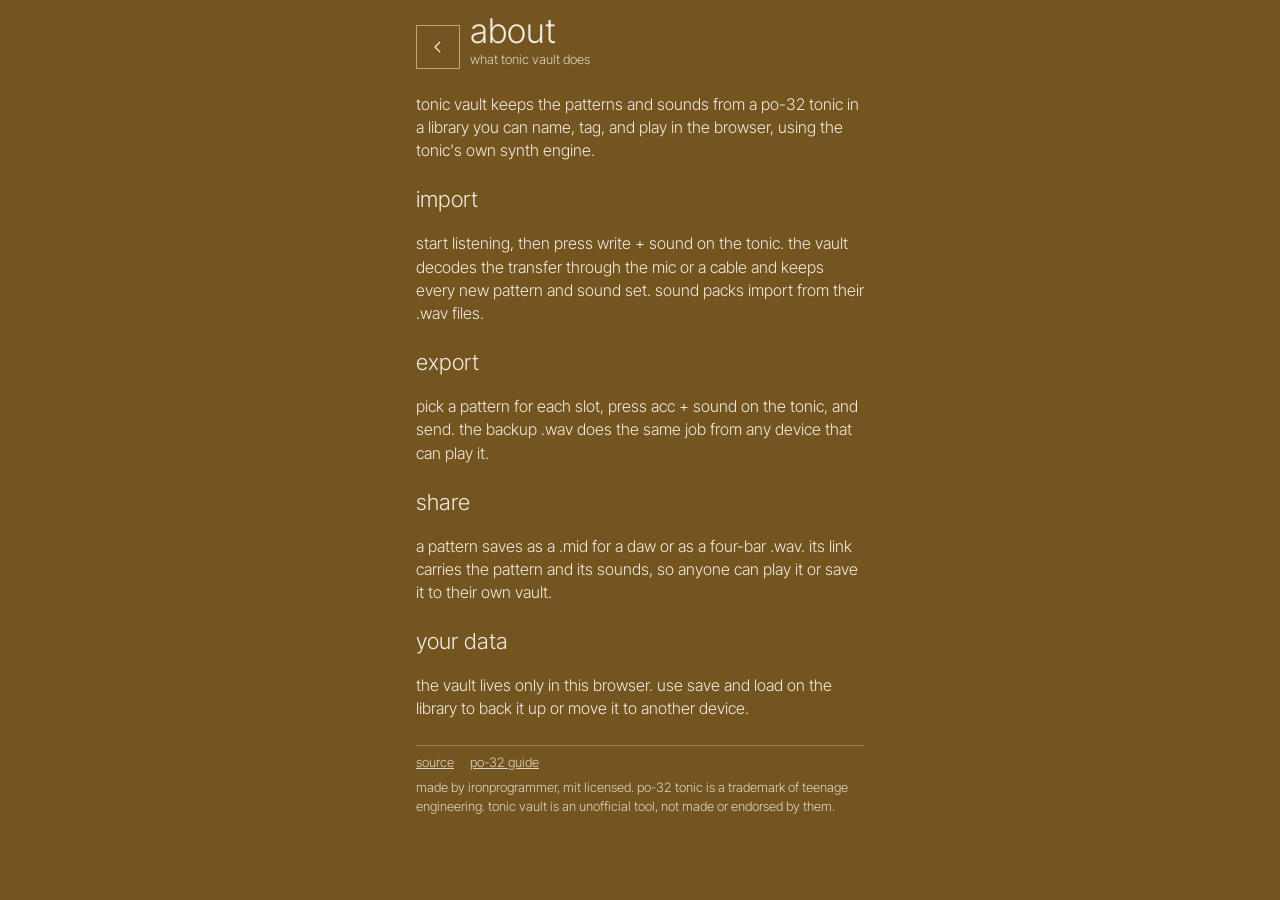
==== web/about.html @ 33178fad "Save a shared link to your vault, move the link button below the pattern, and add an about page Link" ====
<!doctype html>
<html lang="en">
<head>
<meta charset="utf-8">
<meta name="viewport" content="width=device-width, initial-scale=1">
<title>Tonic vault about</title>
<link rel="preconnect" href="https://fonts.googleapis.com">
<link rel="stylesheet" href="https://fonts.googleapis.com/css2?family=Inter+Tight:wght@300;400;500&display=swap">
<link rel="icon" href="icons/app.svg">
<link rel="apple-touch-icon" href="icons/apple-touch-icon.png">
<link rel="manifest" href="manifest.webmanifest">
<meta name="theme-color" content="#74541f">
<script>navigator.serviceWorker?.register('sw.js');</script>
<link rel="stylesheet" href="style.css">
</head>
<body>
<main>

<header class="top split">
	<a href="./" class="square" aria-label="back to library"><svg width="16" height="16" viewBox="0 0 16 16" fill="none" stroke="currentColor" stroke-width="1.3" aria-hidden="true"><path d="M10 3 5 8l5 5"/></svg></a>
	<div class="grow">
		<h1>about</h1>
		<p class="dim small">what tonic vault does</p>
	</div>
</header>

<div class="stack">
	<section>
		<p>tonic vault keeps the patterns and sounds from a po-32 tonic in a library you can name, tag, and play in the browser, using the tonic's own synth engine.</p>
	</section>
	<section>
		<h2>import</h2>
		<p>start listening, then press write + sound on the tonic. the vault decodes the transfer through the mic or a cable and keeps every new pattern and sound set. sound packs import from their .wav files.</p>
	</section>
	<section>
		<h2>export</h2>
		<p>pick a pattern for each slot, press acc + sound on the tonic, and send. the backup .wav does the same job from any device that can play it.</p>
	</section>
	<section>
		<h2>share</h2>
		<p>a pattern saves as a .mid for a daw or as a four-bar .wav. its link carries the pattern and its sounds, so anyone can play it or save it to their own vault.</p>
	</section>
	<section>
		<h2>your data</h2>
		<p>the vault lives only in this browser. use save and load on the library to back it up or move it to another device.</p>
	</section>
	<footer class="links small">
		<a href="https://github.com/ironprogrammer/tonic-vault" target="_blank" rel="noopener">source</a>
		<a href="https://teenage.engineering/guides/po-32/en" target="_blank" rel="noopener">po-32 guide</a>
		<p class="dim">made by ironprogrammer, mit licensed. po-32 tonic is a trademark of teenage engineering. tonic vault is an unofficial tool, not made or endorsed by them.</p>
	</footer>
</div>

</main>
</body>
</html>
---- web/style.css ----
:root {
	--ground: #74541f;
	--cream: #efebe1;
	--dim: #dcd5c4;
	--line: rgba(239, 235, 225, 0.55);
	--faint: rgba(239, 235, 225, 0.3);
}

* { box-sizing: border-box; }
[hidden] { display: none !important; }

body {
	margin: 0;
	background: var(--ground);
	color: var(--cream);
	font-family: 'Inter Tight', system-ui, sans-serif;
	font-weight: 300;
}

main {
	max-width: 480px;
	margin: 0 auto;
	padding: 14px 16px 40px;
	display: flex;
	flex-direction: column;
	gap: 24px;
}

h1 { margin: 0; font-size: 34px; font-weight: 300; line-height: 1; }
.title { display: flex; align-items: center; gap: 10px; }
h2 { margin: 0 0 10px; font-size: 22px; font-weight: 300; }
section { display: flex; flex-direction: column; gap: 10px; }
section > h2:not(:first-child) { margin-top: 14px; }
p { margin: 0; line-height: 1.45; }
.dim { color: var(--dim); }
.small { font-size: 13px; }
.big { font-size: 22px; font-weight: 400; }
.split { display: flex; justify-content: space-between; align-items: baseline; }

button, select, input { font-family: inherit; font-weight: 400; font-size: 15px; }
button { height: 52px; cursor: pointer; }
.primary { border: none; background: var(--cream); color: var(--ground); }
.primary:disabled { opacity: 0.5; cursor: default; }
.outline { border: 1px solid var(--line); background: transparent; color: var(--cream); height: 48px; }
.outline-dark { border: 1px solid var(--ground); background: transparent; color: var(--ground); height: 48px; }
.link { border: none; background: transparent; color: var(--cream); height: 44px; text-decoration: underline; }

.row { display: flex; align-items: center; justify-content: space-between; gap: 8px; min-height: 44px; border-bottom: 1px solid var(--line); }
.row select { color-scheme: dark; flex: 1; max-width: 280px; height: 40px; border: none; background: transparent; color: var(--cream); font-weight: 300; text-align: right; }

.combo { display: flex; flex-direction: column; align-items: center; gap: 12px; padding: 20px 12px 16px; border: 1px solid var(--line); }
.keys { display: flex; align-items: center; gap: 14px; }
.keys > span:not(.plus) { display: flex; flex-direction: column; align-items: center; gap: 6px; font-size: 17px; }
.plus { font-size: 32px; padding-bottom: 26px; }

.panel { padding: 16px; background: var(--cream); color: var(--ground); gap: 12px; }
.panel .dim { color: var(--ground); }
.meter { display: flex; align-items: center; gap: 2px; height: 52px; }
.meter span { flex: 1; background: var(--ground); min-height: 2px; }
.stages { display: flex; flex-direction: column; gap: 7px; }
.stage { display: grid; grid-template-columns: 70px minmax(0, 1fr) 48px; gap: 8px; align-items: center; font-size: 13px; font-weight: 400; }
.bar { height: 8px; border: 1px solid var(--ground); }
.bar span { display: block; height: 6px; background: var(--ground); }
.stage .count { text-align: right; }

.tiles { display: grid; grid-template-columns: repeat(3, minmax(0, 1fr)); border-top: 1px solid var(--line); border-left: 1px solid var(--line); }
.tile { display: flex; flex-direction: column; gap: 2px; padding: 10px; border-right: 1px solid var(--line); border-bottom: 1px solid var(--line); font-size: 13px; }
.tile.on { background: var(--cream); color: var(--ground); font-weight: 400; }
.num { font-size: 40px; line-height: 1.05; font-weight: 300; }

.name-row { display: flex; align-items: center; gap: 10px; padding: 12px 0; border-bottom: 1px solid var(--faint); }
.name-row .slot { width: 42px; flex-shrink: 0; display: flex; flex-direction: column; line-height: 1; }
.name-row .slot b { font-size: 24px; font-weight: 300; }
.name-row input[type="text"] { flex: 1; min-width: 0; height: 44px; padding: 0; border: none; border-bottom: 1px solid var(--line); background: transparent; color: var(--cream); font-weight: 300; font-size: 19px; }
.name-row input::placeholder { color: var(--dim); }
.name-row.skipped .slot, .name-row.skipped input[type="text"] { opacity: 0.4; }
#name-list { border-top: 1px solid var(--line); }

a { color: var(--cream); }
.top { display: flex; gap: 10px; }
.top.split { align-items: flex-end; }
main > p:empty { display: none; }
.center { align-items: center; }
.grow { flex: 1; min-width: 0; display: flex; flex-direction: column; gap: 2px; }
.tiny { font-size: 10px; }
.ellipsis { white-space: nowrap; overflow: hidden; text-overflow: ellipsis; max-width: 100%; }
.stack { display: flex; flex-direction: column; gap: 24px; }
.visually-hidden { position: absolute; width: 1px; height: 1px; overflow: hidden; clip: rect(0 0 0 0); }
.badge { background: var(--cream); color: var(--ground); padding: 1px 6px; font-size: 12px; font-weight: 400; white-space: nowrap; }

.square { width: 44px; height: 44px; flex-shrink: 0; display: flex; align-items: center; justify-content: center; padding: 0; border: 1px solid var(--line); background: transparent; color: var(--cream); }
.square.dark { border-color: var(--ground); color: var(--ground); }
.round { width: 44px; height: 44px; flex-shrink: 0; display: flex; align-items: center; justify-content: center; padding: 0; border: 1px solid var(--line); border-radius: 22px; background: transparent; color: var(--cream); }
.round.playing { background: var(--cream); color: var(--ground); }
.round:disabled, .play-big:disabled { opacity: 0.35; cursor: default; }
.icon-text { display: flex; align-items: center; gap: 6px; height: 44px; padding: 0 12px; }
.button-like { display: flex; align-items: center; justify-content: center; font-weight: 400; font-size: 15px; cursor: pointer; }
.pair { flex-direction: row; }
.pair > * { flex: 1; }

.actions { display: grid; grid-template-columns: repeat(2, minmax(0, 1fr)); gap: 10px; }
.action { display: flex; flex-direction: column; gap: 12px; padding: 14px 12px 12px; border: 1px solid var(--line); text-decoration: none; }
.action.disabled { opacity: 0.45; }
.action img { pointer-events: none; }
.action .big { font-weight: 300; line-height: 1; }
.small-keys { display: flex; align-items: center; gap: 4px; font-size: 20px; }

.kit { display: grid; grid-template-columns: repeat(4, minmax(0, 1fr)); border-top: 1px solid var(--line); border-left: 1px solid var(--line); }
.kit button { display: flex; align-items: center; height: auto; min-height: 48px; padding: 6px 9px; border: none; border-right: 1px solid var(--line); border-bottom: 1px solid var(--line); background: transparent; color: var(--cream); text-align: left; font-weight: 300; font-size: 17px; }
.kit button:active { background: var(--cream); color: var(--ground); }

.chips { display: flex; gap: 6px; }
.chips.wrap { flex-wrap: wrap; }
#filters { flex-wrap: wrap; justify-content: flex-end; margin-left: 12px; }
.chip { white-space: nowrap; height: 32px; padding: 0 10px; border: 1px solid var(--line); border-radius: 16px; background: transparent; color: var(--cream); font-size: 12px; }
.chip.on { border-color: var(--cream); background: var(--cream); color: var(--ground); }
.chip.add { width: 90px; border-style: dashed; font-family: inherit; font-weight: 400; font-size: 13px; }
.chip.add::placeholder { color: var(--cream); }
.chip.suggest { border-style: dashed; color: var(--dim); }

.search { width: 100%; height: 40px; margin-bottom: 8px; padding: 0; border: none; border-bottom: 1px solid var(--line); background: transparent; color: var(--cream); font: inherit; font-weight: 300; font-size: 17px; }
.search::placeholder { color: var(--dim); }
.search:focus { outline: none; border-bottom-color: var(--cream); }
.search::-webkit-search-cancel-button { -webkit-appearance: none; width: 14px; height: 14px; background: var(--cream); -webkit-mask: url("data:image/svg+xml,%3Csvg xmlns='http://www.w3.org/2000/svg' viewBox='0 0 14 14'%3E%3Cpath d='M2 2l10 10M12 2 2 12' stroke='black' stroke-width='1.5'/%3E%3C/svg%3E") center / contain no-repeat; cursor: pointer; }
#patterns { border-top: none; }
.list { display: flex; flex-direction: column; border-top: 1px solid var(--line); }
.pattern-row { display: flex; align-items: center; gap: 8px; padding: 10px 2px; border-bottom: 1px solid var(--faint); }
.pattern-row.selected { background: rgba(239, 235, 225, 0.1); }
.check { display: flex; align-items: center; justify-content: center; width: 32px; height: 44px; flex-shrink: 0; }
.check input { width: 20px; height: 20px; margin: 0; accent-color: var(--cream); }
.pattern-link { flex: 1; min-width: 0; display: flex; flex-direction: column; gap: 7px; text-decoration: none; }
.pattern-link .name { font-size: 17px; }
.pattern-link .split { gap: 8px; }
.meta { display: flex; gap: 6px; align-items: center; }
.strip { display: grid; grid-template-columns: repeat(16, minmax(0, 1fr)); gap: 2px; }
.strip span { height: 12px; border: 1px solid rgba(239, 235, 225, 0.35); }
.strip span:nth-child(4n):not(:last-child) { margin-right: 3px; }
.strip .hit { border-color: var(--cream); background: var(--cream); }
.strip .accent, .grid .accent, .legend .accent { border-color: var(--cream); background: repeating-linear-gradient(135deg, var(--cream) 0 1.5px, transparent 1.5px 3.5px); }

.set-row { display: flex; align-items: center; gap: 10px; min-height: 60px; padding: 0 2px; border-bottom: 1px solid var(--faint); }
.inline-name { height: 30px; padding: 0; border: none; background: transparent; color: var(--cream); font-weight: 300; font-size: 17px; }
.inline-name::placeholder { color: var(--cream); }

.selection { position: sticky; bottom: 16px; display: flex; align-items: center; gap: 8px; padding: 8px 8px 8px 16px; background: var(--cream); color: var(--ground); }
.selection span { flex: 1; font-size: 15px; font-weight: 400; }

.title-input { width: 100%; height: 52px; padding: 0; border: none; border-bottom: 1px solid var(--line); background: transparent; color: var(--cream); font-weight: 300; font-size: 34px; }
.title-input::placeholder, .field input::placeholder { color: var(--dim); }
.grid-box { padding: 12px 10px; border: 1px solid var(--line); }
.grid { display: grid; grid-template-columns: 54px repeat(16, minmax(0, 1fr)); gap: 3px; align-items: center; }
.grid .num { font-size: 9px; text-align: center; color: var(--dim); }
.grid .num.now { color: var(--cream); font-weight: 500; }
.grid .gap { margin-right: 3px; }
.row-label { display: flex; flex-direction: column; line-height: 1.15; font-size: 12px; min-width: 0; }
.row-label.rule { font-size: 13px; }
.grid .rule { margin-top: 6px; }
.step { height: 26px; border: 1px solid var(--faint); display: flex; align-items: center; justify-content: center; }
.step.short { height: 14px; }
.step.now { border-color: var(--cream); background: rgba(239, 235, 225, 0.18); }
.step.hit, .legend .hit { border-color: var(--cream); background: var(--cream); color: var(--ground); }
.step b, .legend b { font-size: 10px; font-weight: 500; }
.dot { width: 6px; height: 6px; border-radius: 3px; background: var(--ground); }
.step.fx::after, .legend .fx::after { content: ''; width: 100%; height: 2px; background: var(--cream); }
.legend { display: flex; flex-wrap: wrap; gap: 14px; padding-top: 6px; }
.legend span { display: flex; align-items: center; gap: 5px; }
.legend i { width: 11px; height: 11px; border: 1px solid var(--line); display: flex; align-items: center; justify-content: center; }
.legend b { font-size: 8px; }
.legend .dot { width: 4px; height: 4px; }

.transport { flex-direction: row; align-items: center; gap: 16px; }
.play-big { width: 72px; height: 72px; flex-shrink: 0; border: none; border-radius: 36px; background: var(--cream); color: var(--ground); display: flex; align-items: center; justify-content: center; }
.play-big svg { width: 24px; height: 24px; }
.field { flex: 1; min-width: 0; display: flex; flex-direction: column; gap: 2px; }
.field input { color-scheme: dark; width: 100%; height: 44px; padding: 0; border: none; border-bottom: 1px solid var(--line); background: transparent; color: var(--cream); font-weight: 300; font-size: 28px; }
.nowrap { white-space: nowrap; }

.header-actions { display: flex; gap: 8px; }
#share-link .icon-text { justify-content: center; }
.set-row.selected { background: rgba(239, 235, 225, 0.1); }
.set-row .meta { flex-wrap: wrap; }
.links { display: flex; flex-wrap: wrap; gap: 8px 16px; padding-top: 8px; border-top: 1px solid var(--faint); }
.links a { color: var(--dim); }
.links p { flex-basis: 100%; margin: 0; }

.connections { display: grid; grid-template-columns: repeat(2, minmax(0, 1fr)); gap: 10px; }
.connection { display: flex; flex-direction: column; align-items: center; gap: 10px; height: auto; padding: 16px 8px 12px; border: 1px solid var(--line); background: transparent; color: var(--cream); font-weight: 300; }
.connection .label { font-size: 17px; font-weight: 400; }
.connection[aria-pressed="true"] { border-color: var(--cream); background: var(--cream); color: var(--ground); }
.kit button:disabled { opacity: 0.35; }
.kit button.named { flex-direction: column; align-items: flex-start; gap: 2px; padding: 6px 7px; font-size: 13px; }

.center-text { text-align: center; }
.center-content { justify-content: center; }
.slots { display: grid; grid-template-columns: repeat(4, minmax(0, 1fr)); border-top: 1px solid var(--line); border-left: 1px solid var(--line); }
.slots .slot { display: flex; flex-direction: column; align-items: flex-start; gap: 2px; height: auto; min-height: 66px; padding: 6px 7px; border: none; border-right: 1px solid var(--line); border-bottom: 1px solid var(--line); background: transparent; color: rgba(239, 235, 225, 0.5); text-align: left; font-weight: 300; min-width: 0; }
.slots .slot .n { font-size: 18px; line-height: 1; margin-bottom: auto; }
.slots .slot .name { font-size: 12px; font-weight: 400; line-height: 1.2; max-width: 100%; overflow-wrap: anywhere; }
.slots .slot .was { font-size: 10px; line-height: 1.2; opacity: 0.8; max-width: 100%; overflow-wrap: anywhere; }
.slots .slot.filled { background: var(--cream); color: var(--ground); }
.slots .slot.picking { outline: 2px solid var(--cream); outline-offset: -4px; }
.slots .slot.filled.picking { outline-color: var(--ground); }
.pending { display: flex; align-items: center; gap: 8px; padding: 0 0 0 12px; background: var(--cream); color: var(--ground); font-size: 14px; font-weight: 400; }
.pending span { flex: 1; padding: 10px 0; }
.pending .link { color: var(--ground); }
.picker { display: flex; flex-direction: column; gap: 8px; padding: 12px; border: 1px solid var(--line); }
.picker .list { max-height: 50vh; overflow-y: auto; }
.pick-row { display: flex; flex-direction: column; align-items: flex-start; gap: 2px; height: auto; min-height: 52px; padding: 8px 4px; border: none; border-bottom: 1px solid var(--faint); background: transparent; color: var(--cream); text-align: left; font-weight: 300; font-size: 16px; }
.pick-row.on { background: var(--cream); color: var(--ground); }
.pick-row.on .dim { color: var(--ground); }
.option { display: flex; align-items: center; gap: 10px; min-height: 56px; border-bottom: 1px solid var(--faint); }
.option input { width: 20px; height: 20px; margin: 0; accent-color: var(--cream); flex-shrink: 0; }
.option select { color-scheme: dark; max-width: 40%; height: 36px; border: 1px solid var(--line); background: transparent; color: var(--cream); font-weight: 300; }
.option select:disabled { opacity: 0.4; }
.row-connection { flex-direction: row; justify-content: flex-start; min-height: 56px; padding: 6px 10px; font-size: 15px; font-weight: 400; }
.progress { display: grid; grid-template-columns: repeat(16, minmax(0, 1fr)); gap: 3px; }
.progress span { height: 18px; border: 1px solid var(--ground); }
.progress .on { background: var(--ground); }
.selection .add { display: flex; align-items: center; height: 44px; padding: 0 14px; border: none; background: var(--ground); color: var(--cream); font-size: 14px; }
.outline:disabled { opacity: 0.4; cursor: default; }
.pattern-link .split > .dim { white-space: nowrap; }
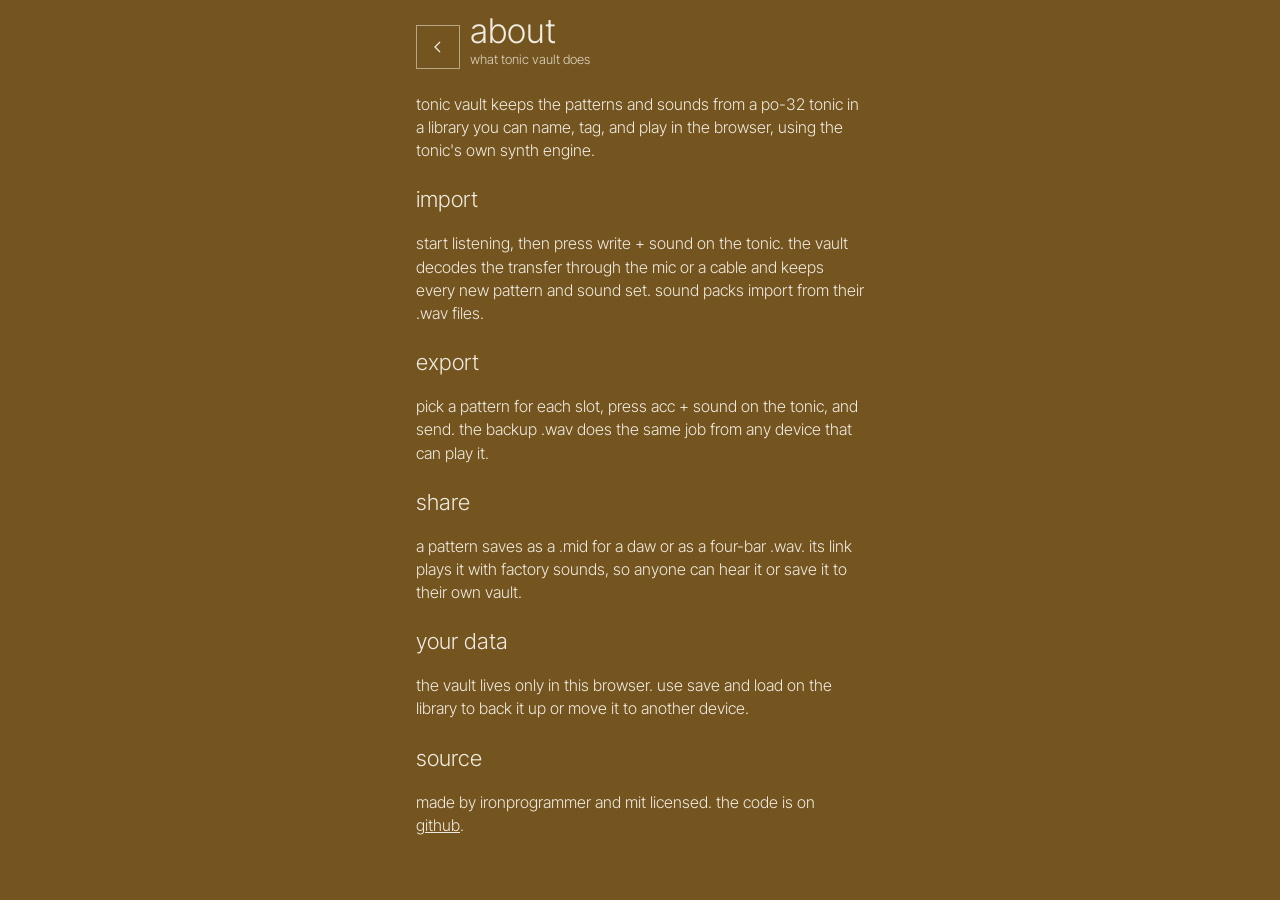
==== commit c726da07: "Play shared links with bundled factory sounds, and trim the about page's source section A link now c" ====
--- a/web/about.html
+++ b/web/about.html
@@ -38,17 +38,16 @@
 	</section>
 	<section>
 		<h2>share</h2>
-		<p>a pattern saves as a .mid for a daw or as a four-bar .wav. its link carries the pattern and its sounds, so anyone can play it or save it to their own vault.</p>
+		<p>a pattern saves as a .mid for a daw or as a four-bar .wav. its link plays it with factory sounds, so anyone can hear it or save it to their own vault.</p>
 	</section>
 	<section>
 		<h2>your data</h2>
 		<p>the vault lives only in this browser. use save and load on the library to back it up or move it to another device.</p>
 	</section>
-	<footer class="links small">
-		<a href="https://github.com/ironprogrammer/tonic-vault" target="_blank" rel="noopener">source</a>
-		<a href="https://teenage.engineering/guides/po-32/en" target="_blank" rel="noopener">po-32 guide</a>
-		<p class="dim">made by ironprogrammer, mit licensed. po-32 tonic is a trademark of teenage engineering. tonic vault is an unofficial tool, not made or endorsed by them.</p>
-	</footer>
+	<section>
+		<h2>source</h2>
+		<p>made by ironprogrammer and mit licensed. the code is on <a href="https://github.com/ironprogrammer/tonic-vault" target="_blank" rel="noopener">github</a>.</p>
+	</section>
 </div>
 
 </main>
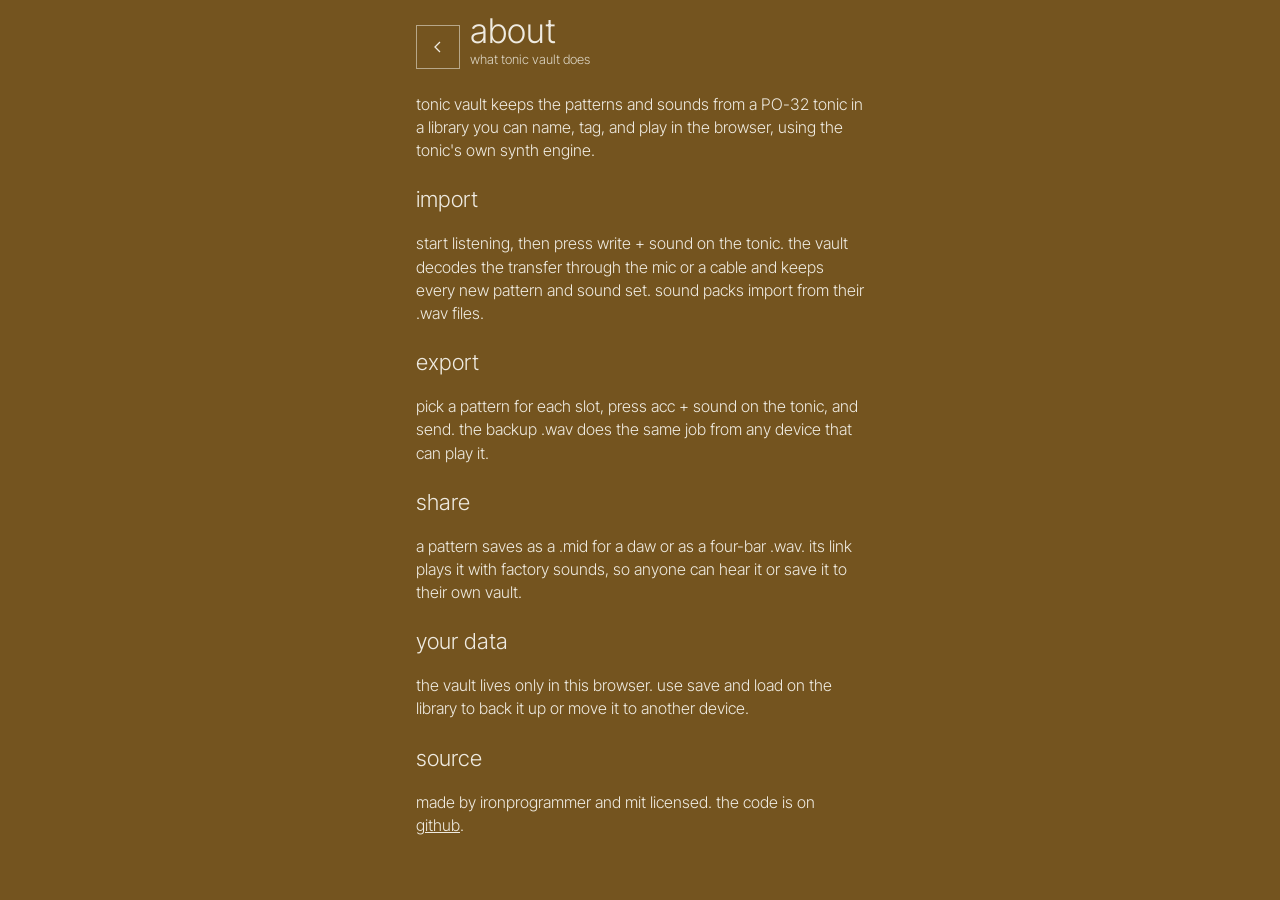
==== commit 8a6d2082: "Write PO-32 the way TE does, and reorder the roadmap after the first sprint Sound pack names are nex" ====
--- a/web/about.html
+++ b/web/about.html
@@ -26,7 +26,7 @@
 
 <div class="stack">
 	<section>
-		<p>tonic vault keeps the patterns and sounds from a po-32 tonic in a library you can name, tag, and play in the browser, using the tonic's own synth engine.</p>
+		<p>tonic vault keeps the patterns and sounds from a PO-32 tonic in a library you can name, tag, and play in the browser, using the tonic's own synth engine.</p>
 	</section>
 	<section>
 		<h2>import</h2>
--- a/web/style.css
+++ b/web/style.css
@@ -24,6 +24,10 @@
 	display: flex;
 	flex-direction: column;
 	gap: 24px;
+}
+
+@media (display-mode: standalone) {
+	main { padding-top: 24px; }
 }
 
 h1 { margin: 0; font-size: 34px; font-weight: 300; line-height: 1; }
@@ -105,7 +109,7 @@
 .action .big { font-weight: 300; line-height: 1; }
 .small-keys { display: flex; align-items: center; gap: 4px; font-size: 20px; }
 
-.kit { display: grid; grid-template-columns: repeat(4, minmax(0, 1fr)); border-top: 1px solid var(--line); border-left: 1px solid var(--line); }
+.kit { display: grid; touch-action: manipulation; grid-template-columns: repeat(4, minmax(0, 1fr)); border-top: 1px solid var(--line); border-left: 1px solid var(--line); }
 .kit button { display: flex; align-items: center; height: auto; min-height: 48px; padding: 6px 9px; border: none; border-right: 1px solid var(--line); border-bottom: 1px solid var(--line); background: transparent; color: var(--cream); text-align: left; font-weight: 300; font-size: 17px; }
 .kit button:active { background: var(--cream); color: var(--ground); }
 
@@ -182,6 +186,7 @@
 .links { display: flex; flex-wrap: wrap; gap: 8px 16px; padding-top: 8px; border-top: 1px solid var(--faint); }
 .links a { color: var(--dim); }
 .links p { flex-basis: 100%; margin: 0; }
+.links .credit { margin-top: 16px; text-align: center; }
 
 .connections { display: grid; grid-template-columns: repeat(2, minmax(0, 1fr)); gap: 10px; }
 .connection { display: flex; flex-direction: column; align-items: center; gap: 10px; height: auto; padding: 16px 8px 12px; border: 1px solid var(--line); background: transparent; color: var(--cream); font-weight: 300; }
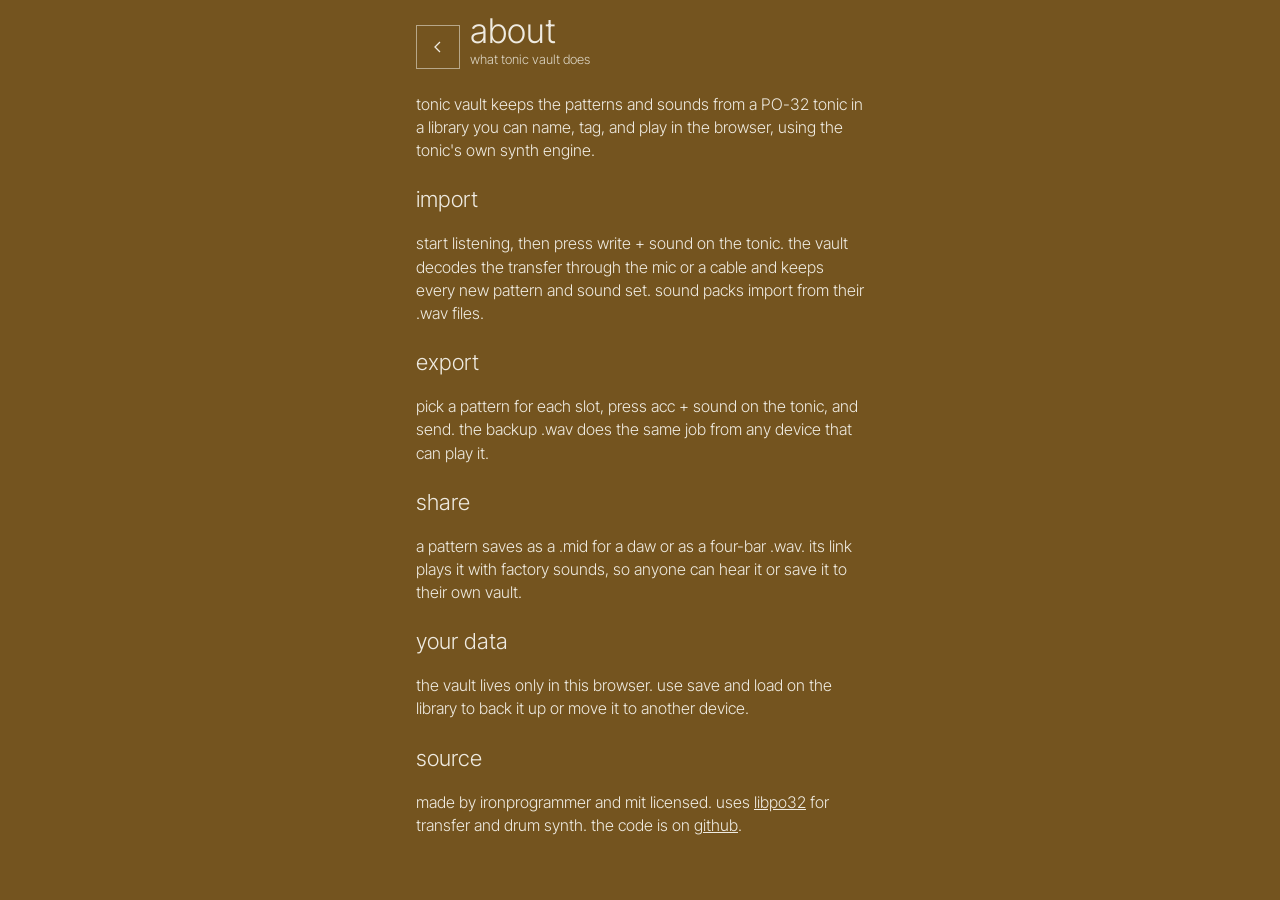
==== commit 20d82898: "Credit libpo32 and Teenage Engineering, and ship libpo32's license in po32.wasm The README gains a c" ====
--- a/web/about.html
+++ b/web/about.html
@@ -46,7 +46,7 @@
 	</section>
 	<section>
 		<h2>source</h2>
-		<p>made by ironprogrammer and mit licensed. the code is on <a href="https://github.com/ironprogrammer/tonic-vault" target="_blank" rel="noopener">github</a>.</p>
+		<p>made by ironprogrammer and mit licensed. uses <a href="https://github.com/ericlewis/libpo32" target="_blank" rel="noopener">libpo32</a> for transfer and drum synth. the code is on <a href="https://github.com/ironprogrammer/tonic-vault" target="_blank" rel="noopener">github</a>.</p>
 	</section>
 </div>
 
